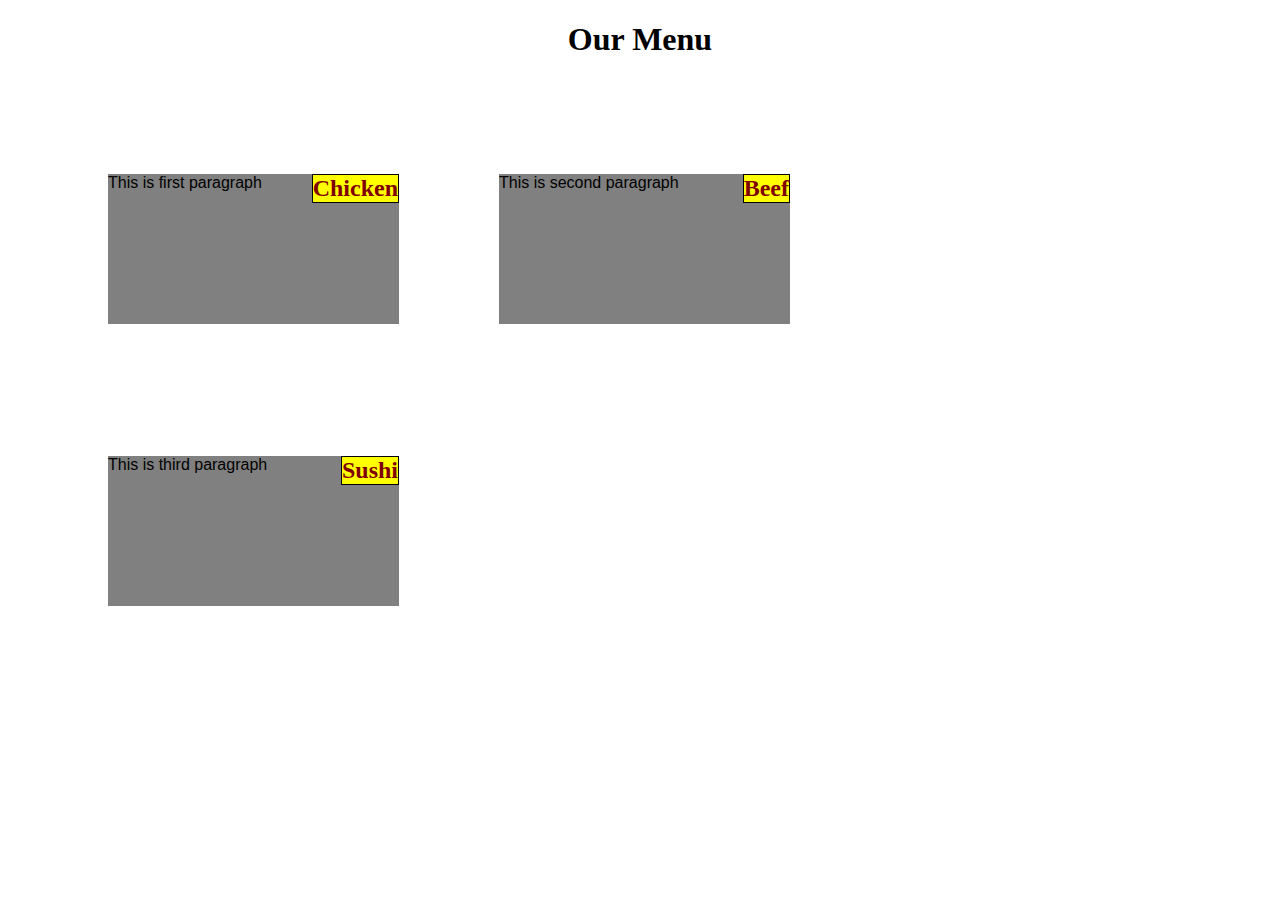
==== module2-solution/index.html @ 3e8750eb "assignment draft" ====
<!DOCTYPE html>
<html>
<head>
<meta charset="utf-8">
<meta name="viewport" content="width=device-width,initial-scale=1">
<link rel="stylesheet" href="css/styles.css" type="text/css">
<title>Assignment Solution</title>
<body>
  <h1>Our Menu</h1>
 <div class="row">
  <div class="col-lg-3 col-md-6 col-sm-12"><article><h2>Chicken</h2><p>This is first paragraph</p></article></div>
  <div class="col-lg-3 col-md-6 col-sm-12"><article><h2>Beef</h2><p>This is second paragraph</p></article></div>
  <div class="col-lg-3 col-md-6 col-sm-12"><article><h2>Sushi</h2><p>This is third paragraph</p></article></div>
 </div>
</body>
</head>
</html>
---- module2-solution/css/styles.css ----
*{
	box-sizing: border-box;
	
 }
h1
{
	color:black;
	text-align: center;
	margin-bottom:10px;

}
p
{

  	width:100%;
  	height:150px;
  	/*margin-right:auto;
  	margin-left: auto;*/
  	font-family: Helvetica;
  	background-color: gray;
}
h2
{
	color:maroon;
    float:right;
    margin: 0 0 10px 10px;
    background-color: yellow;
    border: 1px solid black;   
}
    
div
{
    margin: 50px;
    padding:0px;
}
.row
{
	width=100%;
}
/* Large Devices */
@media(min-width:992px)
 {
 	.col-lg-3
 	{
 	float:left;
    }	 
   .col-lg-3
    {
    	width:25%;
    }
 }		
/* Medium Devices */
@media(min-width: 768px)and(max-width: 991px)
{
    .col-md-3
 	{
 	float:left;
    }
 	 
   .col-md-3
    {
    	width:25%;
    }	
}
/* Small Devices */
@media(max-width: 767px)
{
   .col-sm-3
 	{
 	float:left;
    }
 	 
   .col-sm-3
    {
    	width:25%;
    }
}
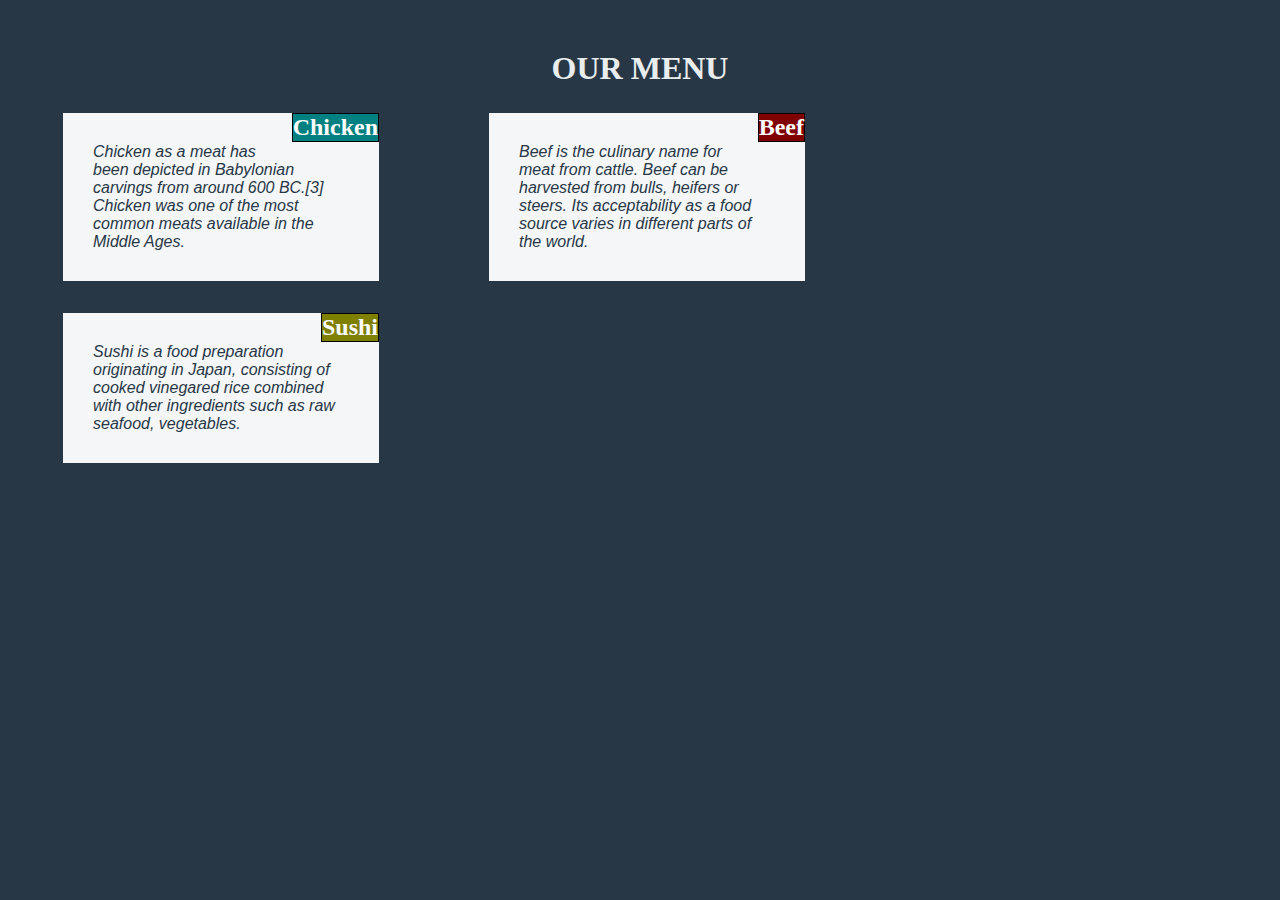
==== commit 35215096: "module 2 final commit" ====
--- a/module2-solution/index.html
+++ b/module2-solution/index.html
@@ -1,17 +1,37 @@
 <!DOCTYPE html>
 <html>
-<head>
-<meta charset="utf-8">
-<meta name="viewport" content="width=device-width,initial-scale=1">
-<link rel="stylesheet" href="css/styles.css" type="text/css">
-<title>Assignment Solution</title>
-<body>
-  <h1>Our Menu</h1>
- <div class="row">
-  <div class="col-lg-3 col-md-6 col-sm-12"><article><h2>Chicken</h2><p>This is first paragraph</p></article></div>
-  <div class="col-lg-3 col-md-6 col-sm-12"><article><h2>Beef</h2><p>This is second paragraph</p></article></div>
-  <div class="col-lg-3 col-md-6 col-sm-12"><article><h2>Sushi</h2><p>This is third paragraph</p></article></div>
- </div>
-</body>
-</head>
+	<head>
+	<meta charset="utf-8">
+	<meta name="viewport" content="width=device-width,initial-scale=1">
+	<link rel="stylesheet" href="css/styles.css" type="text/css">
+	<title>Assignment Solution</title>
+	<body>
+  		<h1 class="mainmenu">OUR MENU</h1>
+ 		
+ 		<div class="row">
+
+  			<div class="col-lg-3 col-md-6 col-sm-12 menu">
+  				<article>
+  					<h2 class="teal">Chicken</h2>
+  					<p>Chicken as a meat has been depicted in Babylonian carvings from around 600 BC.[3] Chicken was one of the most common meats available in the Middle Ages.</p>
+  				</article>
+  			</div>
+  			
+  			<div class="col-lg-3 col-md-6 col-sm-12 menu">
+  				<article>
+  					<h2 class="maroon">Beef</h2>
+  					<p>Beef is the culinary name for meat from cattle. Beef can be harvested from bulls, heifers or steers. Its acceptability as a food source varies in different parts of the world.</p>
+  				</article>
+  			</div>
+  			
+  			<div class="col-lg-3 col-md-6 col-sm-12 menu">
+  				<article>
+  					<h2 class="olive">Sushi</h2>
+  					<p>Sushi is a food preparation originating in Japan, consisting of cooked vinegared rice combined with other ingredients such as raw seafood, vegetables.</p>
+  				</article>
+  			</div>
+
+ 		</div>
+	</body>
+	</head>
 </html>--- a/module2-solution/css/styles.css
+++ b/module2-solution/css/styles.css
@@ -2,40 +2,64 @@
 	box-sizing: border-box;
 	
  }
-h1
+
+h1.mainmenu
 {
-	color:black;
+	color:#EAEDED;
 	text-align: center;
 	margin-bottom:10px;
+  margin-top: 50px;
+  font-family:Verdana;
+  font-weight: bolder;
+}
 
+body
+{
+  background-color: #273746 ;
 }
+
 p
-{
+{  	
+    width:100%;
+    color:#283747;
+    font-family: Helvetica;
+    font-style: italic;
+    background-color: #F4F6F7;
+    padding: 30px;
+}
 
-  	width:100%;
-  	height:150px;
-  	/*margin-right:auto;
-  	margin-left: auto;*/
-  	font-family: Helvetica;
-  	background-color: gray;
-}
 h2
 {
-	color:maroon;
+	  color:#FDFEFE  ;
     float:right;
     margin: 0 0 10px 10px;
-    background-color: yellow;
     border: 1px solid black;   
 }
     
-div
+h2.maroon
 {
-    margin: 50px;
-    padding:0px;
+  background-color:maroon;
 }
-.row
+
+h2.olive
+{
+  background-color:olive;
+}
+ 
+h2.teal
+{
+  background-color:teal;
+}
+
+div.menu
+{
+    margin: 0 55px 0 55px;
+    padding:0px;  
+}
+div.row
 {
 	width=100%;
+
 }
 /* Large Devices */
 @media(min-width:992px)
@@ -46,7 +70,7 @@
     }	 
    .col-lg-3
     {
-    	width:25%;
+    	width:25%;+-+
     }
  }		
 /* Medium Devices */
